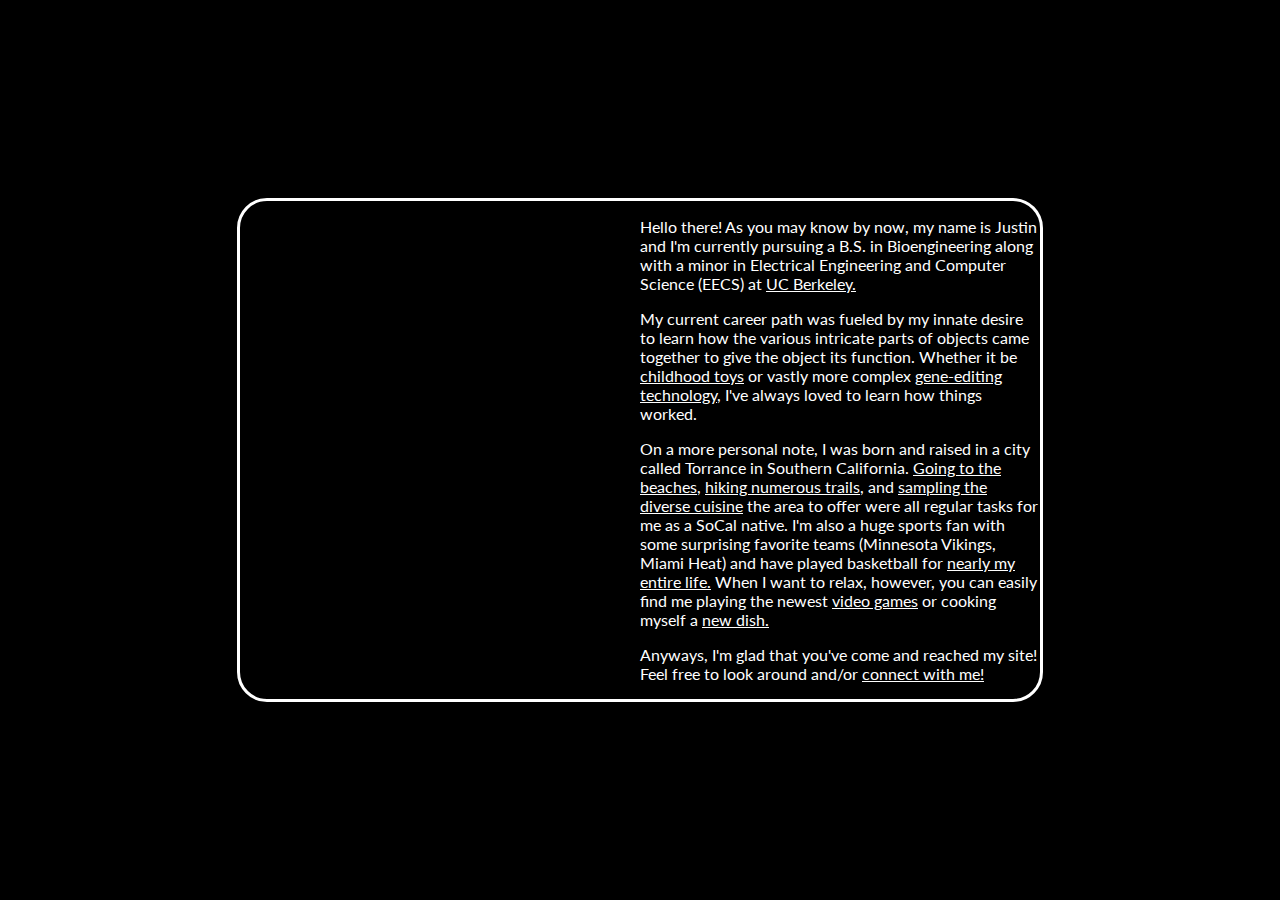
==== about.html @ 76664721 "fixed bg" ====
<html>
<head>
  <link rel="stylesheet" href="assets/css/style.css"/>
  <link href="https://fonts.googleapis.com/css?family=Lato" rel="stylesheet">
</head>
<title> About Me </title>
<body>
  <div class="container">
    <div class="box">
      <div id="left">
        <img>
      </div>
      <div id="divider"> </div>
      <div id="right">
        <p> Hello there! As you may know by now, my name is Justin and I'm currently pursuing a
            B.S. in Bioengineering along with a minor in Electrical Engineering and Computer Science (EECS)
            at <u class="berk">UC Berkeley. </u> </p>
        <p> My current career path was fueled by my innate desire to learn how the various intricate parts of objects
            came together to give the object its function. Whether it be <u class="toys">childhood toys</u> or vastly more complex
            <u class="tech">gene-editing technology</u>, I've always loved to learn how things worked. </p>
        <p> On a more personal note, I was born and raised in a city called Torrance in Southern California.
            <u class="beach">Going to the beaches</u>, <u class="hike">hiking numerous trails</u>, and <u class="food">sampling the diverse cuisine</u> the
            area to offer were all regular tasks for me as a SoCal native. I'm also a huge sports fan with
            some surprising favorite teams (Minnesota Vikings, Miami Heat) and have played basketball for
            <u class="young">nearly my entire life.</u> When I want to relax, however, you can easily find me playing the newest
            <u class="game">video games</u> or cooking myself a <u class="dish"> <a href="connect.html">new dish.</u> </p>
        <p> Anyways, I'm glad that you've come and reached my site! Feel free to look around and/or <u class="con">connect<u/> with me! </p>
      </div>
    </div>
  </div>
</body>
</html>
---- assets/css/style.css ----
body, html {
  margin: 0;
  height: 100%;
}
a:link {
  color: white;
  text-decoration: none;
}
a:visited {
  color: white;
  text-decoration: none;
}
.button-container {
  float: left;
  display: inline-block;
  height: 30px;
  margin-left: 20px;
  font-family: 'Lato';
  font-size: 24px;
  color: white;
  border-style: solid;
  border-color: white;
  border-radius: 10px;
}

.button-container2 {
  float: left;
  display: inline-block;
  height: 30px;
  margin-left: 20px;
  font-family: 'Lato';
  font-size: 24px;
  color: white;
  border-style: solid;
  border-color: white;
  border-radius: 10px;
}

.navbar {
  margin-left: 740px;
  margin-top: 170px;
  position: absolute;
}

#name {
  font-size: 42px;
  position: absolute;
  color: white;
  font-family: 'Lato';
  margin-left: 650px;
  margin-top: 100px;
  font-weight: bold;
}

#desc {
  margin-left: 780px;
  margin-top: 155px;
  position: absolute;
  color: white;
  font-family: 'Lato';
}

.background {
  background-image: url("../img/berkeley.jpg");
  height: 100%;
  width: 100%;
  background-position: center;
  background-repeat: no-repeat;
  background-size: cover;
  z-index: -1;
  position: fixed;
}
.container {
  position: relative;
  height: 100%;
  width: 100%;
  display: inline-block;
  background-color: black;
  margin-top: 0px;
}

.box {
  position: relative;
  display: block;
  background-color: black;
  width: 800px;
  border-style: solid;
  border-color: white;
  border-radius: 30px;
  margin: 0 auto;
  top: 50%;
  transform: translateY(-50%);
}

#left {


}

#right {
  margin-left: 50%;
  font-family: 'Lato';
  color: white;
}

.tech:hover, .dish:hover, .toys:hover, .berk:hover {
  cursor: pointer;
}
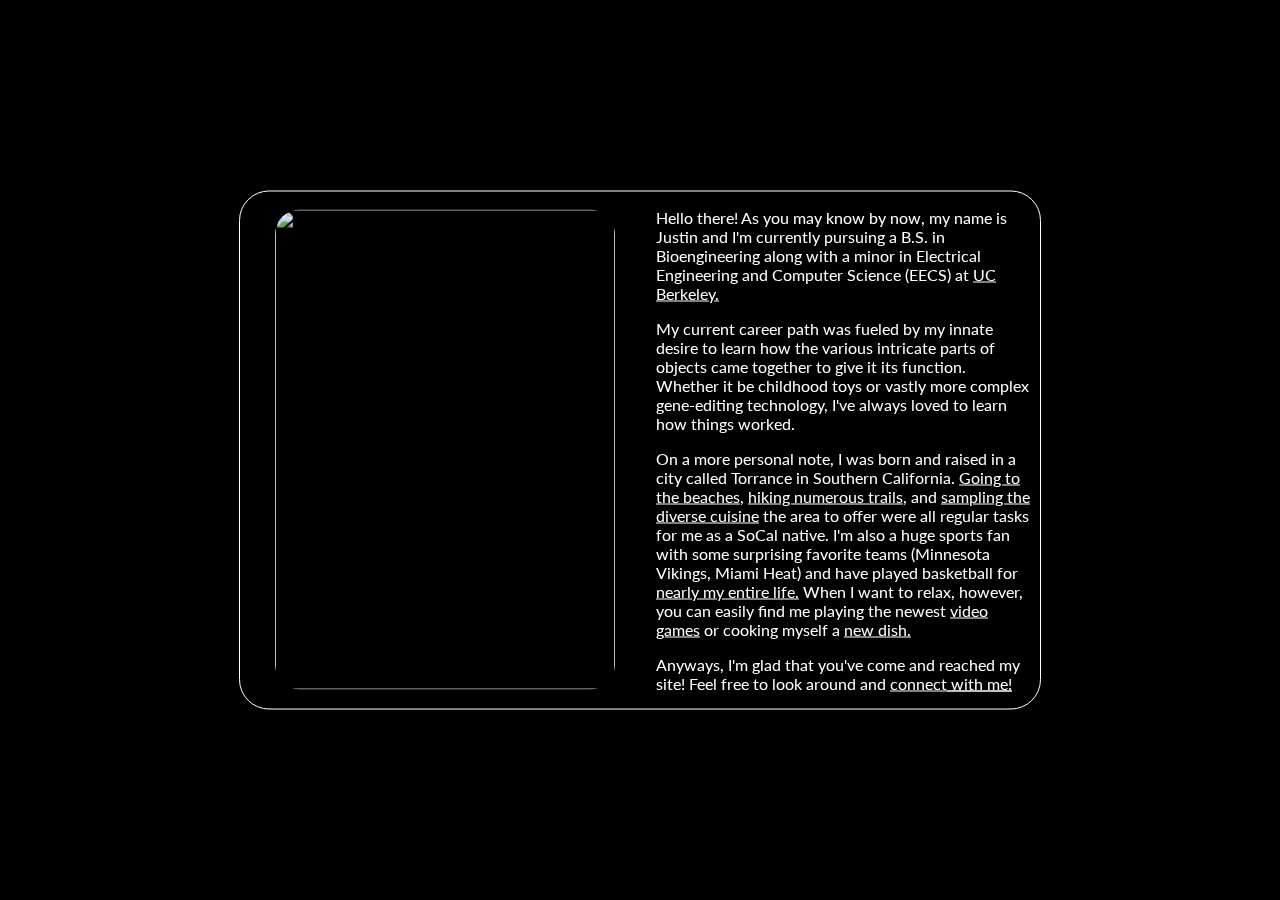
==== commit f0090620: "a lot" ====
--- a/about.html
+++ b/about.html
@@ -5,28 +5,32 @@
 </head>
 <title> About Me </title>
 <body>
-  <div class="container">
+  <div class="about-background"> </div>
+  <div class="container"></div>
+  <div class="x-button"> X </div>
     <div class="box">
+      <div id="divider"> </div>
       <div id="left">
-        <img>
+        <img class="me" src="assets/img/me.png" height="480px" width="340px">
       </div>
-      <div id="divider"> </div>
       <div id="right">
         <p> Hello there! As you may know by now, my name is Justin and I'm currently pursuing a
             B.S. in Bioengineering along with a minor in Electrical Engineering and Computer Science (EECS)
             at <u class="berk">UC Berkeley. </u> </p>
         <p> My current career path was fueled by my innate desire to learn how the various intricate parts of objects
-            came together to give the object its function. Whether it be <u class="toys">childhood toys</u> or vastly more complex
-            <u class="tech">gene-editing technology</u>, I've always loved to learn how things worked. </p>
+            came together to give it its function. Whether it be childhood toys or vastly more complex
+            gene-editing technology, I've always loved to learn how things worked. </p>
         <p> On a more personal note, I was born and raised in a city called Torrance in Southern California.
             <u class="beach">Going to the beaches</u>, <u class="hike">hiking numerous trails</u>, and <u class="food">sampling the diverse cuisine</u> the
             area to offer were all regular tasks for me as a SoCal native. I'm also a huge sports fan with
             some surprising favorite teams (Minnesota Vikings, Miami Heat) and have played basketball for
             <u class="young">nearly my entire life.</u> When I want to relax, however, you can easily find me playing the newest
-            <u class="game">video games</u> or cooking myself a <u class="dish"> <a href="connect.html">new dish.</u> </p>
-        <p> Anyways, I'm glad that you've come and reached my site! Feel free to look around and/or <u class="con">connect<u/> with me! </p>
+            <u class="game">video games</u> or cooking myself a <u class="dish"> new dish.</u> </p>
+        <p> Anyways, I'm glad that you've come and reached my site! Feel free to look around and <u class="con">
+            <a href="connect.html">connect<u/> with me! </p>
       </div>
     </div>
-  </div>
+    <script src="https://code.jquery.com/jquery-3.0.0.min.js"></script>
+    <script type="text/javascript" src="assets/js/script.js"></script>
 </body>
 </html>
--- a/assets/css/style.css
+++ b/assets/css/style.css
@@ -38,7 +38,7 @@
 
 .navbar {
   margin-left: 740px;
-  margin-top: 170px;
+  margin-top: 200px;
   position: absolute;
 }
 
@@ -48,20 +48,20 @@
   color: white;
   font-family: 'Lato';
   margin-left: 650px;
-  margin-top: 100px;
+  margin-top: 150px;
   font-weight: bold;
 }
 
 #desc {
   margin-left: 780px;
-  margin-top: 155px;
+  margin-top: 195px;
   position: absolute;
   color: white;
   font-family: 'Lato';
 }
 
 .background {
-  background-image: url("../img/berkeley.jpg");
+  background-image: url("../img/berkeley.JPG");
   height: 100%;
   width: 100%;
   background-position: center;
@@ -71,20 +71,23 @@
   position: fixed;
 }
 .container {
-  position: relative;
-  height: 100%;
-  width: 100%;
-  display: inline-block;
   background-color: black;
-  margin-top: 0px;
+  background-image: none;
+  height: 100%;
+  width: 100%;
+  background-position: center;
+  background-repeat: no-repeat;
+  background-size: cover;
+  z-index: -1;
+  position: fixed;
 }
 
 .box {
   position: relative;
   display: block;
-  background-color: black;
   width: 800px;
   border-style: solid;
+  border-width: thin;
   border-color: white;
   border-radius: 30px;
   margin: 0 auto;
@@ -93,16 +96,160 @@
 }
 
 #left {
-
-
-}
+  position: relative;
+  float: left;
+  margin-top: 18px;
+  display: inline-block;
+  margin-left: 35px;
+}
+.me {
+  border-radius: 25px;
+}
+
 
 #right {
-  margin-left: 50%;
-  font-family: 'Lato';
-  color: white;
-}
-
-.tech:hover, .dish:hover, .toys:hover, .berk:hover {
+  margin-left: 52%;
+  font-family: 'Lato';
+  color: white;
+  margin-right: 10px;
+}
+.x-button {
+  position: absolute;
+  margin-left: 20px;
+  display: inline-block;
+  font-family: 'Lato';
+  font-size: 80px;
+}
+
+.about-background-active{
+  background-image: url("../img/berkeley.jpg");
+  height: 100%;
+  width: 100%;
+  background-position: center;
+  background-repeat: no-repeat;
+  background-size: cover;
+  z-index: -1;
+  position: fixed;
+  transition: 0.3s;
+}
+
+.dish-background-active{
+  background-image: url("../img/dish.jpg");
+  height: 100%;
+  width: 100%;
+  background-position: center;
+  background-repeat: no-repeat;
+  background-size: cover;
+  z-index: -1;
+  position: fixed;
+  transition: 0.3s;
+}
+
+.food-background-active{
+  background-image: url("../img/food.jpg");
+  height: 100%;
+  width: 100%;
+  background-position: center;
+  background-repeat: no-repeat;
+  background-size: cover;
+  z-index: -1;
+  position: fixed;
+  transition: 0.3s;
+}
+
+.young-background-active{
+  background-image: url("../img/young.JPG");
+  height: 100%;
+  width: 100%;
+  background-position: center;
+  background-repeat: no-repeat;
+  background-size: cover;
+  z-index: -1;
+  position: fixed;
+  transition: 0.3s;
+}
+
+.hike-background-active{
+  background-image: url("../img/hike.JPG");
+  height: 100%;
+  width: 100%;
+  background-position: center;
+  background-repeat: no-repeat;
+  background-size: cover;
+  z-index: -1;
+  position: fixed;
+  transition: 0.3s;
+}
+
+.beach-background-active{
+  background-image: url("../img/beach.JPG");
+  height: 100%;
+  width: 100%;
+  background-position: center;
+  background-repeat: no-repeat;
+  background-size: cover;
+  z-index: -1;
+  position: fixed;
+  transition: 0.3s;
+}
+
+.game-background-active{
+  background-image: url("../img/game.JPG");
+  height: 100%;
+  width: 100%;
+  background-position: center;
+  background-repeat: no-repeat;
+  background-size: cover;
+  z-index: -1;
+  position: fixed;
+  transition: 0.3s;
+}
+
+.hike:hover, .berk:hover, .beach:hover, .food:hover, .young:hover, .game:hover, .dish:hover {
   cursor: pointer;
 }
+
+.con-container {
+  background-color: black;
+  background-image: none;
+  height: 100%;
+  width: 100%;
+  background-position: center;
+  background-repeat: no-repeat;
+  background-size: cover;
+  z-index: -1;
+  position: fixed;
+}
+.logo-line {
+  position: relative;
+  display: block;
+  width: 1200px;
+  margin: 0 auto;
+  top: 30%;
+  transform: translateY(-50%);
+  margin-left: 140px;
+}
+.twitter {
+  float: left;
+}
+
+.fb {
+  float: left;
+}
+
+.ig {
+  float: left;
+}
+
+.linkedin {
+  float: left;
+}
+
+.con-msg {
+  position: absolute;
+  color: white;
+  font-family: 'Lato';
+  font-size: 40px;
+  margin-top: 40px;
+  margin-left: 40px;
+}
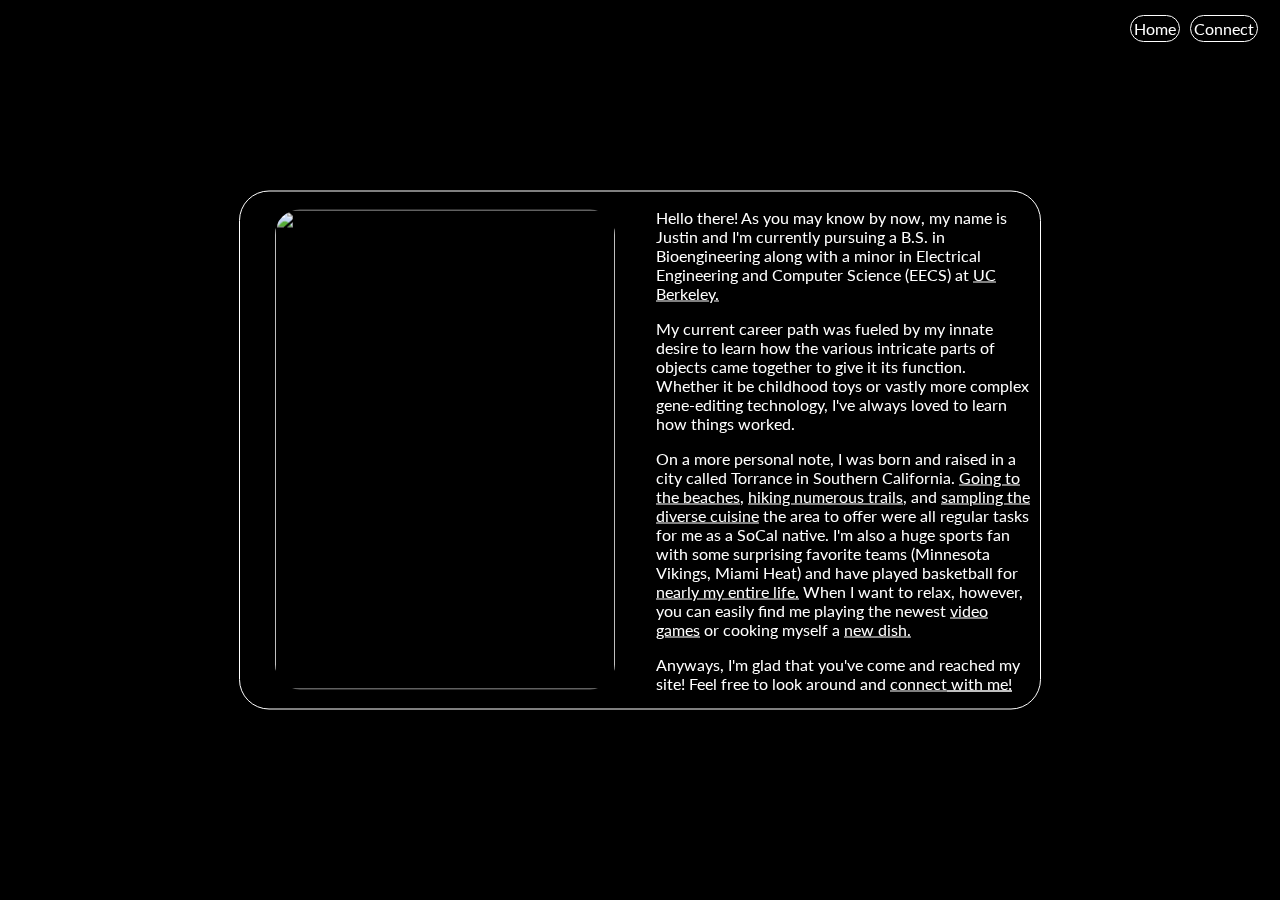
==== commit aecb6083: "almost there" ====
--- a/about.html
+++ b/about.html
@@ -8,6 +8,10 @@
   <div class="about-background"> </div>
   <div class="container"></div>
   <div class="x-button"> X </div>
+  <div class="con-navbar">
+    <div class="home-button"> Home </div>
+    <div class="connect-button"> Connect </div>
+  </div>
     <div class="box">
       <div id="divider"> </div>
       <div id="left">
--- a/assets/css/style.css
+++ b/assets/css/style.css
@@ -21,6 +21,17 @@
   border-style: solid;
   border-color: white;
   border-radius: 10px;
+  padding: 2px;
+}
+
+.button-container:hover {
+  opacity: 0.4;
+  transition: 0.3s;
+}
+
+.button-container2:hover {
+  opacity: 0.4;
+  transition: 0.3s;
 }
 
 .button-container2 {
@@ -34,10 +45,11 @@
   border-style: solid;
   border-color: white;
   border-radius: 10px;
+  padding: 2px;
 }
 
 .navbar {
-  margin-left: 740px;
+  margin-left: 734px;
   margin-top: 200px;
   position: absolute;
 }
@@ -253,3 +265,61 @@
   margin-top: 40px;
   margin-left: 40px;
 }
+
+.con-navbar {
+  position: absolute;
+  color: white;
+  float: left;
+  font-family: 'Lato';
+  margin-left: 1130px;
+  margin-top: 15px;
+}
+.home-button {
+  padding: 3px;
+  float: left;
+  margin-right: 10px;
+  display: inline-block;
+  border-style: solid;
+  border-width: thin;
+  border-color: white;
+  border-radius: 20px;
+}
+.about-button {
+  padding: 3px;
+  float: left;
+  margin-right: 0px;
+  display: inline-block;
+  border-style: solid;
+  border-width: thin;
+  border-color: white;
+  border-radius: 20px;
+}
+
+.connect-button {
+  padding: 3px;
+  float: left;
+  margin-right: 0px;
+  display: inline-block;
+  border-style: solid;
+  border-width: thin;
+  border-color: white;
+  border-radius: 20px;
+}
+
+.about-button:hover {
+  cursor: pointer;
+  opacity: 0.6;
+  transition: 0.3s;
+}
+
+.home-button:hover {
+  cursor: pointer;
+  opacity: 0.6;
+  transition: 0.3s;
+}
+
+.connect-button:hover {
+  cursor: pointer;
+  opacity: 0.6;
+  transition: 0.3s;
+}
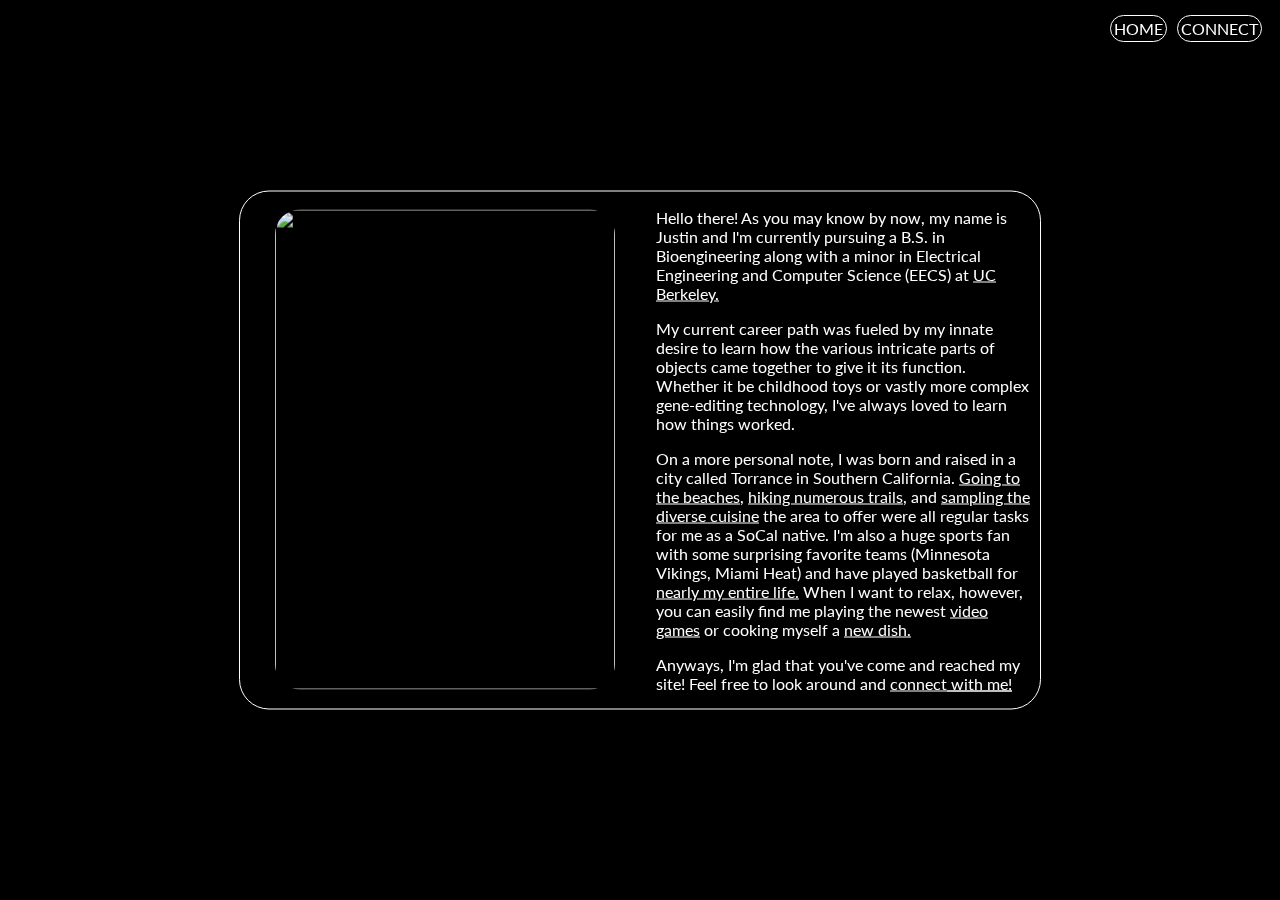
==== commit d1f8a3d4: "done?" ====
--- a/about.html
+++ b/about.html
@@ -8,9 +8,9 @@
   <div class="about-background"> </div>
   <div class="container"></div>
   <div class="x-button"> X </div>
-  <div class="con-navbar">
-    <div class="home-button"> Home </div>
-    <div class="connect-button"> Connect </div>
+  <div class="con-navbar2">
+    <div class="home-button"> <a href="index.html"> HOME </div>
+    <div class="connect-button"> <a href="connect.html"> CONNECT </div>
   </div>
     <div class="box">
       <div id="divider"> </div>
--- a/assets/css/style.css
+++ b/assets/css/style.css
@@ -22,6 +22,7 @@
   border-color: white;
   border-radius: 10px;
   padding: 2px;
+  border-width: thin;
 }
 
 .button-container:hover {
@@ -46,6 +47,7 @@
   border-color: white;
   border-radius: 10px;
   padding: 2px;
+  border-width: thin;
 }
 
 .navbar {
@@ -233,13 +235,14 @@
   position: fixed;
 }
 .logo-line {
-  position: relative;
+  position: absolute;
   display: block;
   width: 1200px;
   margin: 0 auto;
-  top: 30%;
+  top: 50%;
   transform: translateY(-50%);
   margin-left: 140px;
+  z-index: 2;
 }
 .twitter {
   float: left;
@@ -274,6 +277,14 @@
   margin-left: 1130px;
   margin-top: 15px;
 }
+.con-navbar2 {
+  position: absolute;
+  color: white;
+  float: left;
+  font-family: 'Lato';
+  margin-left: 1110px;
+  margin-top: 15px;
+}
 .home-button {
   padding: 3px;
   float: left;
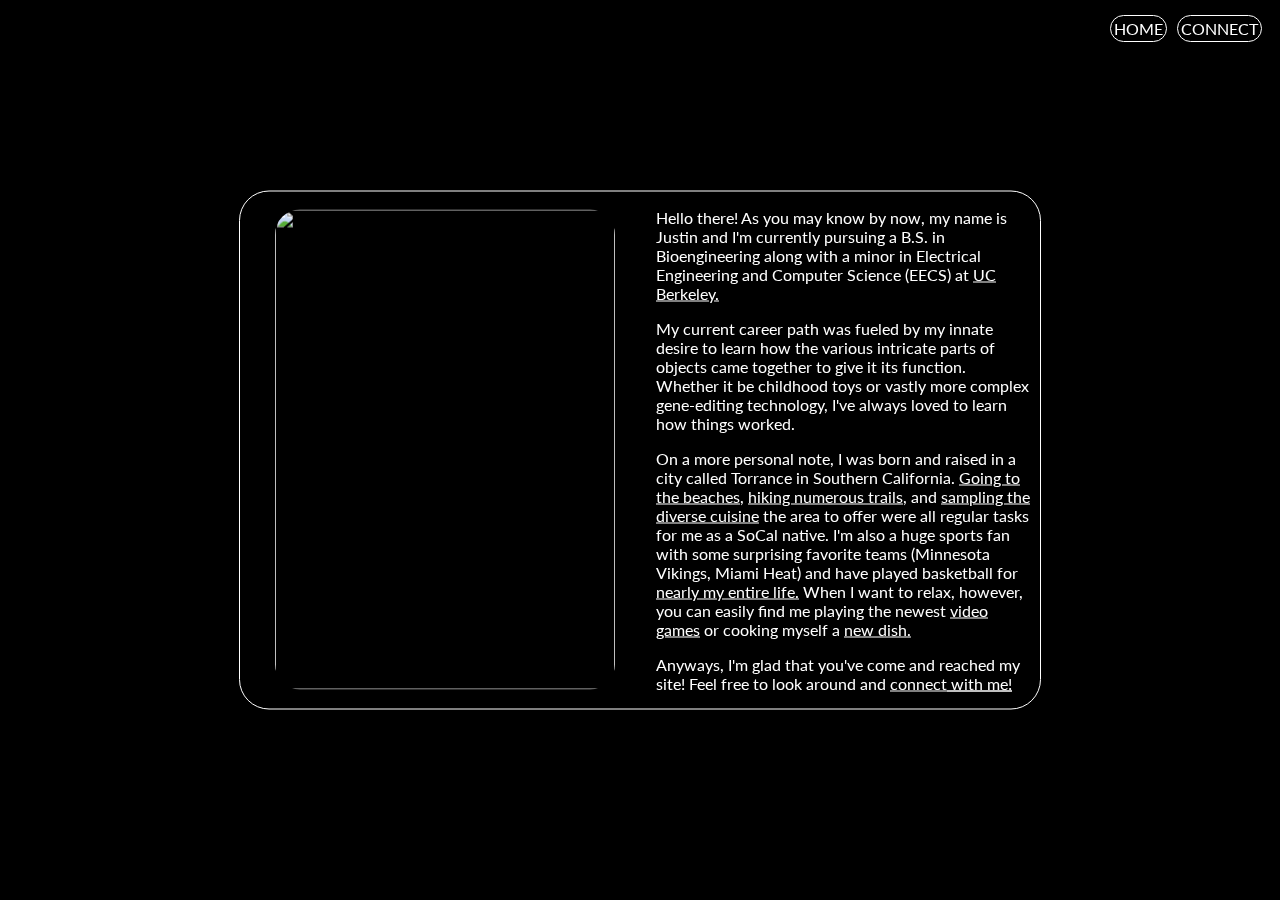
==== commit 1d4f6664: "fixed pics" ====
--- a/about.html
+++ b/about.html
@@ -9,8 +9,8 @@
   <div class="container"></div>
   <div class="x-button"> X </div>
   <div class="con-navbar2">
-    <div class="home-button"> <a href="index.html"> HOME </div>
-    <div class="connect-button"> <a href="connect.html"> CONNECT </div>
+    <div class="home-button"> HOME </div>
+    <div class="connect-button"> CONNECT </div>
   </div>
     <div class="box">
       <div id="divider"> </div>
--- a/assets/css/style.css
+++ b/assets/css/style.css
@@ -75,7 +75,7 @@
 }
 
 .background {
-  background-image: url("../img/berkeley.JPG");
+  background-image: url("../img/berkeley.jpg");
   height: 100%;
   width: 100%;
   background-position: center;
@@ -92,7 +92,7 @@
   background-position: center;
   background-repeat: no-repeat;
   background-size: cover;
-  z-index: -1;
+  z-index: -3;
   position: fixed;
 }
 
@@ -172,7 +172,7 @@
 }
 
 .young-background-active{
-  background-image: url("../img/young.JPG");
+  background-image: url("../img/young.jpg");
   height: 100%;
   width: 100%;
   background-position: center;
@@ -184,7 +184,7 @@
 }
 
 .hike-background-active{
-  background-image: url("../img/hike.JPG");
+  background-image: url("../img/hike.jpg");
   height: 100%;
   width: 100%;
   background-position: center;
@@ -196,7 +196,7 @@
 }
 
 .beach-background-active{
-  background-image: url("../img/beach.JPG");
+  background-image: url("../img/beach.jpg");
   height: 100%;
   width: 100%;
   background-position: center;
@@ -208,7 +208,7 @@
 }
 
 .game-background-active{
-  background-image: url("../img/game.JPG");
+  background-image: url("../img/game.jpg");
   height: 100%;
   width: 100%;
   background-position: center;
@@ -231,7 +231,7 @@
   background-position: center;
   background-repeat: no-repeat;
   background-size: cover;
-  z-index: -1;
+  z-index: -5;
   position: fixed;
 }
 .logo-line {
@@ -276,6 +276,7 @@
   font-family: 'Lato';
   margin-left: 1130px;
   margin-top: 15px;
+  z-index: 0;
 }
 .con-navbar2 {
   position: absolute;
@@ -315,6 +316,7 @@
   border-width: thin;
   border-color: white;
   border-radius: 20px;
+
 }
 
 .about-button:hover {
@@ -334,3 +336,21 @@
   opacity: 0.6;
   transition: 0.3s;
 }
+
+.fb:hover {
+  opacity: 0.5;
+  transition: 0.3s;
+}
+.ig:hover {
+  opacity: 0.5;
+  transition: 0.3s;
+}
+.linkedin:hover {
+  opacity: 0.5;
+  transition: 0.3s;
+}
+
+.twitter:hover {
+  opacity: 0.5;
+  transition: 0.3s;
+}
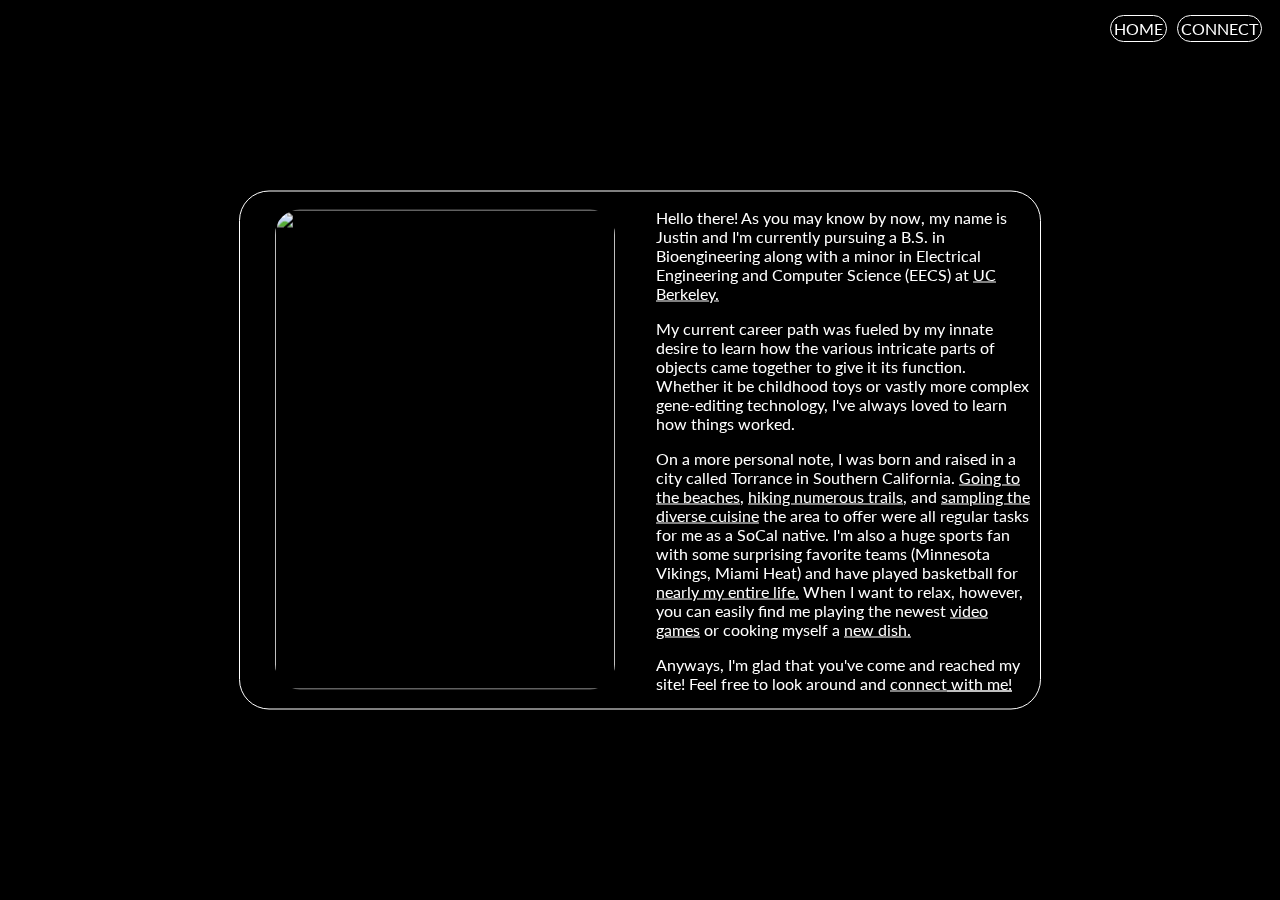
==== commit fc0e30ac: "YES DONE" ====
--- a/about.html
+++ b/about.html
@@ -9,8 +9,8 @@
   <div class="container"></div>
   <div class="x-button"> X </div>
   <div class="con-navbar2">
-    <div class="home-button"> HOME </div>
-    <div class="connect-button"> CONNECT </div>
+    <div class="home-button"> <a href="index.html"> HOME </a> </div>
+    <div class="connect-button"> <a href="connect.html"> CONNECT </a> </div>
   </div>
     <div class="box">
       <div id="divider"> </div>
--- a/assets/css/style.css
+++ b/assets/css/style.css
@@ -126,6 +126,7 @@
   font-family: 'Lato';
   color: white;
   margin-right: 10px;
+  z-index: 2;
 }
 .x-button {
   position: absolute;
@@ -276,7 +277,8 @@
   font-family: 'Lato';
   margin-left: 1130px;
   margin-top: 15px;
-  z-index: 0;
+  height: auto;
+  width: auto;
 }
 .con-navbar2 {
   position: absolute;
@@ -285,6 +287,8 @@
   font-family: 'Lato';
   margin-left: 1110px;
   margin-top: 15px;
+  height: auto;
+  width: auto;
 }
 .home-button {
   padding: 3px;
@@ -305,6 +309,8 @@
   border-width: thin;
   border-color: white;
   border-radius: 20px;
+  height: auto;
+  width: auto;
 }
 
 .connect-button {
@@ -316,6 +322,8 @@
   border-width: thin;
   border-color: white;
   border-radius: 20px;
+  height: auto;
+  width: auto;
 
 }
 
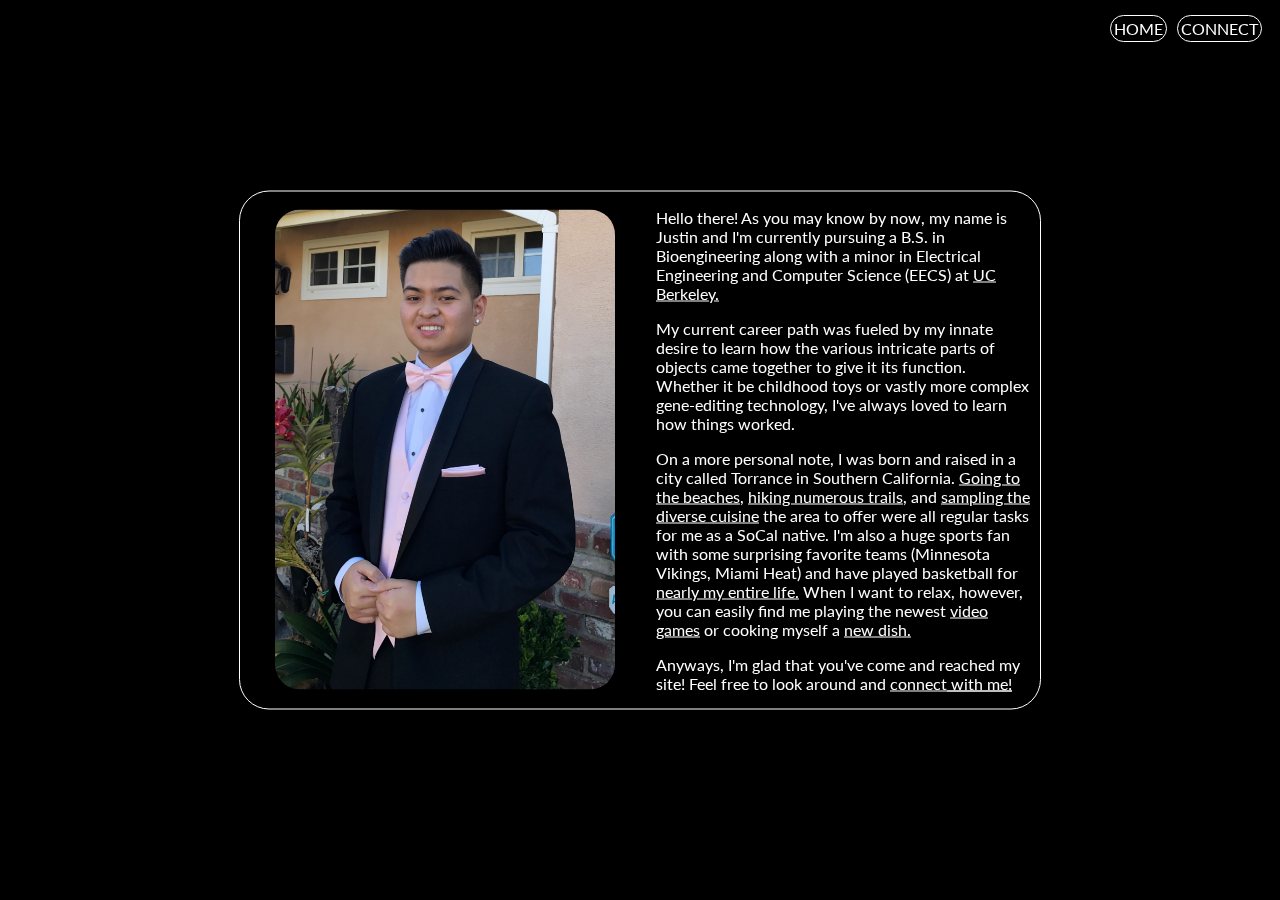
==== commit 376aa169: "idk" ====
--- a/about.html
+++ b/about.html
@@ -15,7 +15,7 @@
     <div class="box">
       <div id="divider"> </div>
       <div id="left">
-        <img class="me" src="assets/img/me.png" height="480px" width="340px">
+        <img class="me" src="assets/img/me.PNG" height="480px" width="340px">
       </div>
       <div id="right">
         <p> Hello there! As you may know by now, my name is Justin and I'm currently pursuing a
--- a/assets/css/style.css
+++ b/assets/css/style.css
@@ -149,7 +149,7 @@
 }
 
 .dish-background-active{
-  background-image: url("../img/dish.jpg");
+  background-image: url("../img/dish.JPG");
   height: 100%;
   width: 100%;
   background-position: center;
@@ -161,7 +161,7 @@
 }
 
 .food-background-active{
-  background-image: url("../img/food.jpg");
+  background-image: url("../img/food.JPG");
   height: 100%;
   width: 100%;
   background-position: center;
@@ -173,7 +173,7 @@
 }
 
 .young-background-active{
-  background-image: url("../img/young.jpg");
+  background-image: url("../img/young.JPG");
   height: 100%;
   width: 100%;
   background-position: center;
@@ -185,7 +185,7 @@
 }
 
 .hike-background-active{
-  background-image: url("../img/hike.jpg");
+  background-image: url("../img/hike.JPG");
   height: 100%;
   width: 100%;
   background-position: center;
@@ -197,7 +197,7 @@
 }
 
 .beach-background-active{
-  background-image: url("../img/beach.jpg");
+  background-image: url("../img/beach.JPG");
   height: 100%;
   width: 100%;
   background-position: center;
@@ -209,7 +209,7 @@
 }
 
 .game-background-active{
-  background-image: url("../img/game.jpg");
+  background-image: url("../img/game.JPG");
   height: 100%;
   width: 100%;
   background-position: center;
